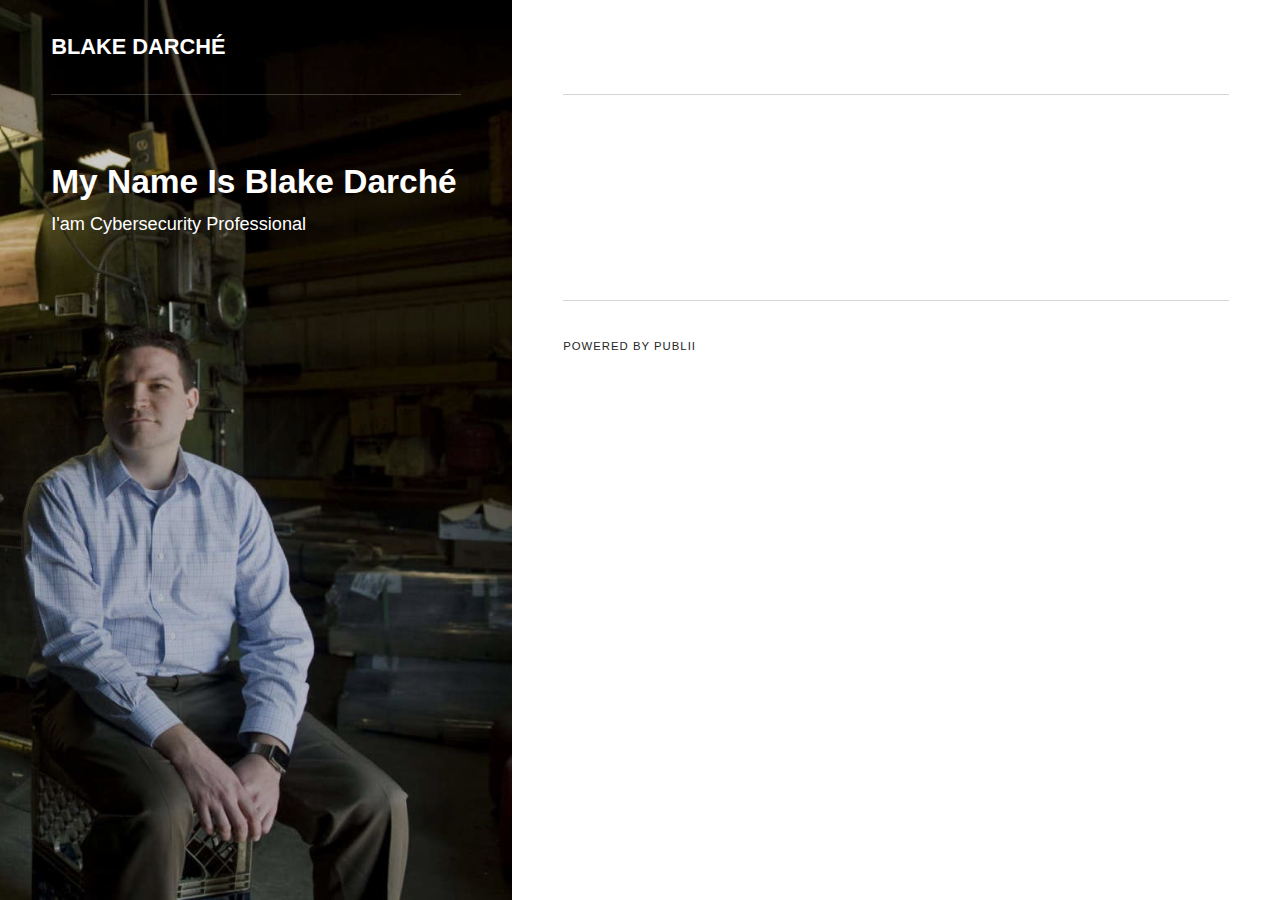
==== index.html @ a37360d8 "Updated from Publii" ====
<!DOCTYPE html><html lang="en"><head><meta charset="utf-8"><meta http-equiv="X-UA-Compatible" content="IE=edge"><meta name="viewport" content="width=device-width,initial-scale=1"><title>Blake Darché</title><meta name="generator" content="Publii Open-Source CMS for Static Site"><link rel="canonical" href="https://xreference.github.io/blakedarche.com/"><link rel="alternate" type="application/atom+xml" href="https://xreference.github.io/blakedarche.com/feed.xml"><link rel="alternate" type="application/json" href="https://xreference.github.io/blakedarche.com/feed.json"><meta property="og:title" content="Blake Darché"><meta property="og:site_name" content="Blake Darché"><meta property="og:description" content=""><meta property="og:url" content="https://xreference.github.io/blakedarche.com/"><meta property="og:type" content="website"><meta name="twitter:card" content="summary"><meta name="twitter:site" content="@BlakeDarche"><meta name="twitter:title" content="Blake Darché"><meta name="twitter:description" content=""><style>:root{--body-font:-apple-system,BlinkMacSystemFont,"Segoe UI",Roboto,Oxygen,Ubuntu,Cantarell,"Fira Sans","Droid Sans","Helvetica Neue",Arial,sans-serif,"Apple Color Emoji","Segoe UI Emoji","Segoe UI Symbol";--heading-font:var(--body-font);--logo-font:var(--body-font);--menu-font:var(--body-font)}</style><link rel="stylesheet" href="https://xreference.github.io/blakedarche.com/assets/css/style.css?v=791e624d4375f8bace87f67d56da6c22"><script type="application/ld+json">{"@context":"http://schema.org","@type":"Organization","name":"Blake Darché","url":"https://xreference.github.io/blakedarche.com/"}</script></head><body><div class="container js-container"><div class="content"><header class="top"><div class="top__item"><a class="logo" href="https://xreference.github.io/blakedarche.com/">Blake Darché</a></div><div class="top__item top__item--right"></div></header><main class="main"><div class="main__left"><figure class="hero"><img src="https://xreference.github.io/blakedarche.com/media/website/blog_home.jpg" srcset="https://xreference.github.io/blakedarche.com/media/website/responsive/blog_home-xs.jpg 300w, https://xreference.github.io/blakedarche.com/media/website/responsive/blog_home-sm.jpg 480w, https://xreference.github.io/blakedarche.com/media/website/responsive/blog_home-md.jpg 768w, https://xreference.github.io/blakedarche.com/media/website/responsive/blog_home-lg.jpg 1024w, https://xreference.github.io/blakedarche.com/media/website/responsive/blog_home-xl.jpg 1280w, https://xreference.github.io/blakedarche.com/media/website/responsive/blog_home-2xl.jpg 1600w" sizes="(min-width: 61.3125em) 50vw, 100vw" loading="eager" width="950" height="1344" alt=""></figure><header><h1>My Name Is Blake Darché</h1><p>I'am Cybersecurity Professional</p></header></div><div class="main__right feed"><div></div></div></main><footer class="footer"><div class="footer__copyright">Powered by Publii</div></footer></div></div><script defer="defer" src="https://xreference.github.io/blakedarche.com/assets/js/scripts.min.js?v=babd20e2a0a25821e63a0529c9feaae0"></script><script>var images = document.querySelectorAll('img[loading]');

        for (var i = 0; i < images.length; i++) {
            if (images[i].complete) {
                images[i].classList.add('is-loaded');
            } else {
                images[i].addEventListener('load', function () {
                    this.classList.add('is-loaded');
                }, false);
            }
        }</script></body></html>
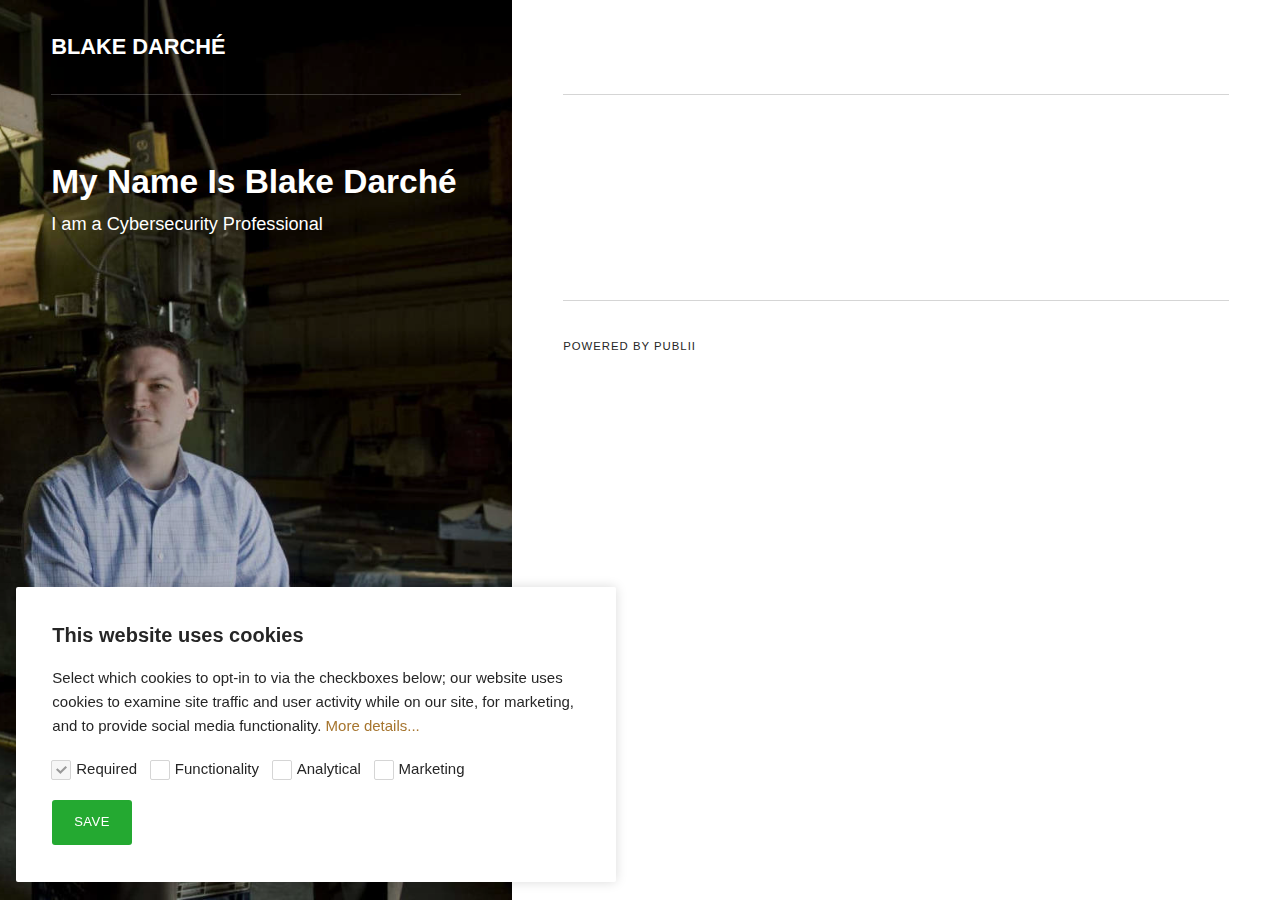
==== commit c1f673d9: "Updated from Publii" ====
--- a/index.html
+++ b/index.html
@@ -1,4 +1,4 @@
-<!DOCTYPE html><html lang="en"><head><meta charset="utf-8"><meta http-equiv="X-UA-Compatible" content="IE=edge"><meta name="viewport" content="width=device-width,initial-scale=1"><title>Blake Darché</title><meta name="generator" content="Publii Open-Source CMS for Static Site"><link rel="canonical" href="https://xreference.github.io/blakedarche.com/"><link rel="alternate" type="application/atom+xml" href="https://xreference.github.io/blakedarche.com/feed.xml"><link rel="alternate" type="application/json" href="https://xreference.github.io/blakedarche.com/feed.json"><meta property="og:title" content="Blake Darché"><meta property="og:site_name" content="Blake Darché"><meta property="og:description" content=""><meta property="og:url" content="https://xreference.github.io/blakedarche.com/"><meta property="og:type" content="website"><meta name="twitter:card" content="summary"><meta name="twitter:site" content="@BlakeDarche"><meta name="twitter:title" content="Blake Darché"><meta name="twitter:description" content=""><style>:root{--body-font:-apple-system,BlinkMacSystemFont,"Segoe UI",Roboto,Oxygen,Ubuntu,Cantarell,"Fira Sans","Droid Sans","Helvetica Neue",Arial,sans-serif,"Apple Color Emoji","Segoe UI Emoji","Segoe UI Symbol";--heading-font:var(--body-font);--logo-font:var(--body-font);--menu-font:var(--body-font)}</style><link rel="stylesheet" href="https://xreference.github.io/blakedarche.com/assets/css/style.css?v=791e624d4375f8bace87f67d56da6c22"><script type="application/ld+json">{"@context":"http://schema.org","@type":"Organization","name":"Blake Darché","url":"https://xreference.github.io/blakedarche.com/"}</script></head><body><div class="container js-container"><div class="content"><header class="top"><div class="top__item"><a class="logo" href="https://xreference.github.io/blakedarche.com/">Blake Darché</a></div><div class="top__item top__item--right"></div></header><main class="main"><div class="main__left"><figure class="hero"><img src="https://xreference.github.io/blakedarche.com/media/website/blog_home.jpg" srcset="https://xreference.github.io/blakedarche.com/media/website/responsive/blog_home-xs.jpg 300w, https://xreference.github.io/blakedarche.com/media/website/responsive/blog_home-sm.jpg 480w, https://xreference.github.io/blakedarche.com/media/website/responsive/blog_home-md.jpg 768w, https://xreference.github.io/blakedarche.com/media/website/responsive/blog_home-lg.jpg 1024w, https://xreference.github.io/blakedarche.com/media/website/responsive/blog_home-xl.jpg 1280w, https://xreference.github.io/blakedarche.com/media/website/responsive/blog_home-2xl.jpg 1600w" sizes="(min-width: 61.3125em) 50vw, 100vw" loading="eager" width="950" height="1344" alt=""></figure><header><h1>My Name Is Blake Darché</h1><p>I'am Cybersecurity Professional</p></header></div><div class="main__right feed"><div></div></div></main><footer class="footer"><div class="footer__copyright">Powered by Publii</div></footer></div></div><script defer="defer" src="https://xreference.github.io/blakedarche.com/assets/js/scripts.min.js?v=babd20e2a0a25821e63a0529c9feaae0"></script><script>var images = document.querySelectorAll('img[loading]');
+<!DOCTYPE html><html lang="en"><head><meta charset="utf-8"><meta http-equiv="X-UA-Compatible" content="IE=edge"><meta name="viewport" content="width=device-width,initial-scale=1"><title>Blake Darché</title><meta name="generator" content="Publii Open-Source CMS for Static Site"><link rel="canonical" href="https://xreference.github.io/blakedarche.com/"><link rel="alternate" type="application/atom+xml" href="https://xreference.github.io/blakedarche.com/feed.xml"><link rel="alternate" type="application/json" href="https://xreference.github.io/blakedarche.com/feed.json"><meta property="og:title" content="Blake Darché"><meta property="og:site_name" content="Blake Darché"><meta property="og:description" content=""><meta property="og:url" content="https://xreference.github.io/blakedarche.com/"><meta property="og:type" content="website"><meta name="twitter:card" content="summary"><meta name="twitter:site" content="@BlakeDarche"><meta name="twitter:title" content="Blake Darché"><meta name="twitter:description" content=""><style>:root{--body-font:-apple-system,BlinkMacSystemFont,"Segoe UI",Roboto,Oxygen,Ubuntu,Cantarell,"Fira Sans","Droid Sans","Helvetica Neue",Arial,sans-serif,"Apple Color Emoji","Segoe UI Emoji","Segoe UI Symbol";--heading-font:var(--body-font);--logo-font:var(--body-font);--menu-font:var(--body-font)}</style><link rel="stylesheet" href="https://xreference.github.io/blakedarche.com/assets/css/style.css?v=cbb90176c3e1dd19579c83314fa86809"><script type="application/ld+json">{"@context":"http://schema.org","@type":"Organization","name":"Blake Darché","url":"https://xreference.github.io/blakedarche.com/"}</script></head><body><div class="container js-container"><div class="content"><header class="top"><div class="top__item"><a class="logo" href="https://xreference.github.io/blakedarche.com/">Blake Darché</a></div><div class="top__item top__item--right"></div></header><main class="main"><div class="main__left"><figure class="hero"><img src="https://xreference.github.io/blakedarche.com/media/website/blog_home.jpg" srcset="https://xreference.github.io/blakedarche.com/media/website/responsive/blog_home-xs.jpg 300w, https://xreference.github.io/blakedarche.com/media/website/responsive/blog_home-sm.jpg 480w, https://xreference.github.io/blakedarche.com/media/website/responsive/blog_home-md.jpg 768w, https://xreference.github.io/blakedarche.com/media/website/responsive/blog_home-lg.jpg 1024w, https://xreference.github.io/blakedarche.com/media/website/responsive/blog_home-xl.jpg 1280w, https://xreference.github.io/blakedarche.com/media/website/responsive/blog_home-2xl.jpg 1600w" sizes="(min-width: 61.3125em) 50vw, 100vw" loading="eager" width="950" height="1344" alt=""></figure><header><h1>My Name Is Blake Darché</h1><p>I am a Cybersecurity Professional</p></header></div><div class="main__right feed"><div></div></div></main><footer class="footer"><div class="footer__copyright">Powered by Publii</div></footer></div></div><script defer="defer" src="https://xreference.github.io/blakedarche.com/assets/js/scripts.min.js?v=babd20e2a0a25821e63a0529c9feaae0"></script><script>var images = document.querySelectorAll('img[loading]');
 
         for (var i = 0; i < images.length; i++) {
             if (images[i].complete) {
@@ -8,4 +8,103 @@
                     this.classList.add('is-loaded');
                 }, false);
             }
-        }</script></body></html>+        }</script><div class="cookie-popup js-cookie-popup cookie-popup--uses-badge"><h2>This website uses cookies</h2><p>Select which cookies to opt-in to via the checkboxes below; our website uses cookies to examine site traffic and user activity while on our site, for marketing, and to provide social media functionality. <a href="#not-specified">More details...</a></p><form><input id="gdpr-necessary" name="gdpr-necessary" checked="checked" disabled="disabled" type="checkbox"> <label for="gdpr-necessary">Required</label> <input id="gdpr-functions" name="gdpr-functions" type="checkbox"> <label for="gdpr-functions">Functionality</label> <input id="gdpr-analytics" name="gdpr-analytics" type="checkbox"> <label for="gdpr-analytics">Analytical</label> <input id="gdpr-marketing" name="gdpr-marketing" type="checkbox"> <label for="gdpr-marketing">Marketing</label><p class="cookie-popup__save-wrapper"><button type="submit" class="cookie-popup__save">Save</button></p></form><span class="cookie-popup-label">Cookie Policy</span></div><script>(function() {
+                function addScript (src, inline) {
+                    var newScript = document.createElement('script');
+
+                    if (src) {
+                        newScript.setAttribute('src', src);
+                    }
+
+                    if (inline) {
+                        newScript.text = inline;
+                    }
+
+                    document.body.appendChild(newScript);
+                }
+
+                var popup = document.querySelector('.js-cookie-popup');
+                var checkboxes = popup.querySelectorAll('input[type="checkbox"]');
+                var save = popup.querySelector('button');
+                var currentConfig = localStorage.getItem('publii-gdpr-allowed-cookies');
+                var blockedScripts = document.querySelectorAll('script[type^="gdpr-blocker/"]');
+                
+
+                popup.addEventListener('click', function() {
+                    if (!popup.classList.contains('cookie-popup--is-sticky')) {
+                        popup.classList.add('cookie-popup--is-sticky');
+                    }
+                });
+
+                save.addEventListener('click', function(e) {
+                    e.preventDefault();
+                    e.stopPropagation();
+                    popup.classList.remove('cookie-popup--is-sticky');
+                    var allowedGroups = [];
+
+                    for (var i = 0; i < checkboxes.length; i++) {
+                        if (checkboxes[i].checked) {
+                            var groupName = checkboxes[i].getAttribute('name').replace('gdpr-', '');
+                            var scripts = document.querySelectorAll('script[type="gdpr-blocker/' + groupName + '"]');
+
+                            for (var j = 0; j < scripts.length; j++) {
+                                addScript(scripts[j].src, scripts[j].text);
+                            }
+
+                            allowedGroups.push(groupName);
+                        }
+                    }
+
+                    localStorage.setItem('publii-gdpr-allowed-cookies', allowedGroups.join(','));
+                    popup.classList.remove('cookie-popup--is-sticky');
+
+                    setTimeout(function () {
+                        if (currentConfig !== null) {
+                            window.location.reload();
+                        }
+                    }, 250);
+                });
+
+                if (currentConfig === null) {
+                    popup.classList.add('cookie-popup--is-sticky');
+                    var checkedGroups = popup.querySelectorAll('input[type="checkbox"]:checked');
+
+                    for (var i = 0; i < checkedGroups.length; i++) {
+                        var allowedGroup = checkedGroups[i].name.replace('gdpr-', '');
+
+                        if (allowedGroup !== '-' && allowedGroup !== '') {
+                            var scripts = document.querySelectorAll('script[type="gdpr-blocker/' + allowedGroup + '"]');
+
+                            for (var j = 0; j < scripts.length; j++) {
+                                addScript(scripts[j].src, scripts[j].text);
+                            }
+                        }
+                    }
+                } else {
+                    if (currentConfig !== '') {
+                        var allowedGroups = currentConfig.split(',');
+                        var checkedCheckboxes = popup.querySelectorAll('input[type="checkbox"]:checked');
+
+                        for (var j = 0; j < checkedCheckboxes.length; j++) {
+                            var name = checkedCheckboxes[j].name.replace('gdpr-', '');
+
+                            if (allowedGroups.indexOf(name) === -1) {
+                                checkedCheckboxes[j].checked = false;
+                            }
+                        }
+
+                        for (var i = 0; i < allowedGroups.length; i++) {
+                            var scripts = document.querySelectorAll('script[type="gdpr-blocker/' + allowedGroups[i] + '"]');
+                            var checkbox = popup.querySelector('input[type="checkbox"][name="gdpr-' + allowedGroups[i] + '"]');
+
+                            if (checkbox) {
+                                checkbox.checked = true;
+                            }
+
+                            for (var j = 0; j < scripts.length; j++) {
+                                addScript(scripts[j].src, scripts[j].text);
+                            }
+                        }
+                    }
+                }
+            })();</script></body></html>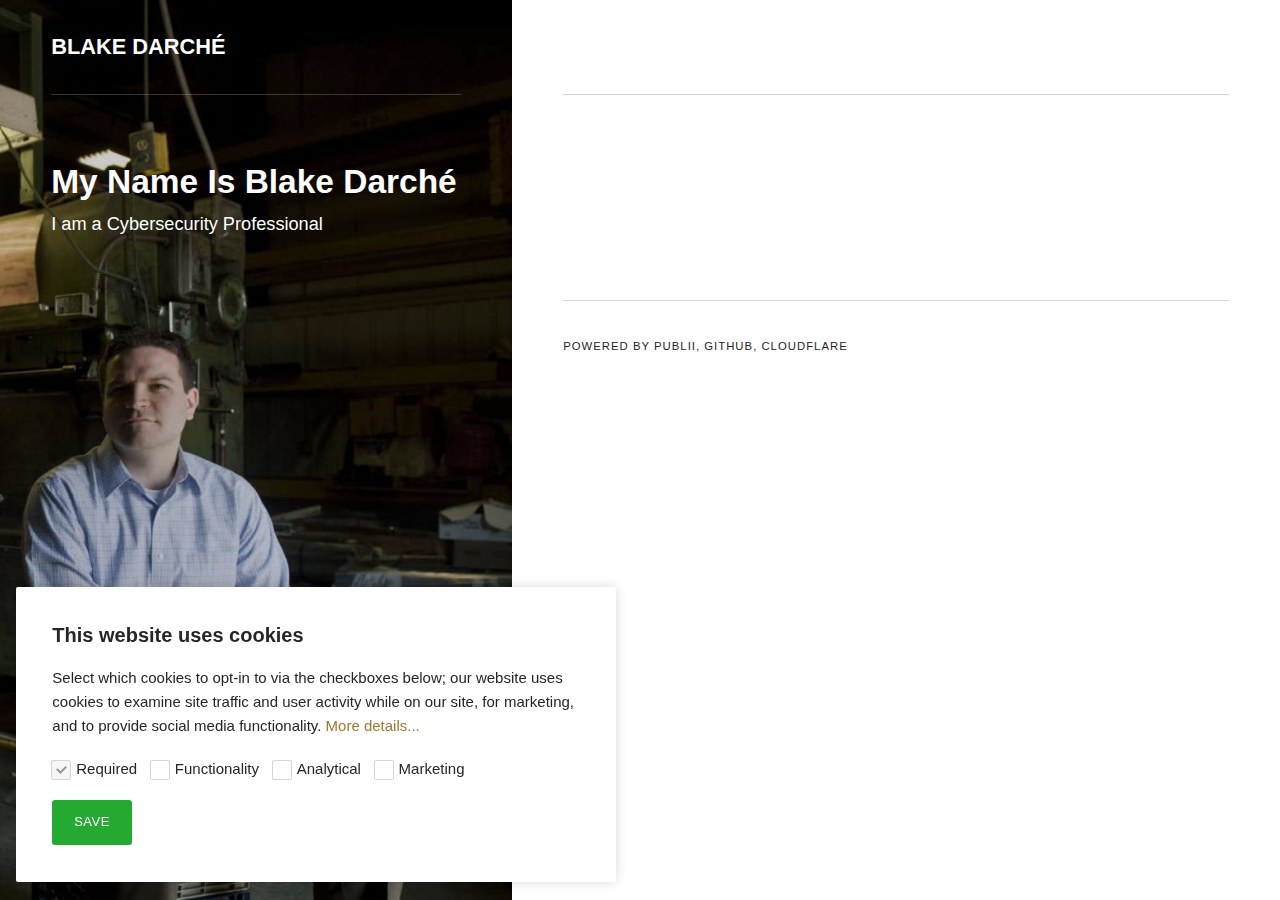
==== commit 470f59d7: "Updated from Publii" ====
--- a/index.html
+++ b/index.html
@@ -1,4 +1,4 @@
-<!DOCTYPE html><html lang="en"><head><meta charset="utf-8"><meta http-equiv="X-UA-Compatible" content="IE=edge"><meta name="viewport" content="width=device-width,initial-scale=1"><title>Blake Darché</title><meta name="generator" content="Publii Open-Source CMS for Static Site"><link rel="canonical" href="https://xreference.github.io/blakedarche.com/"><link rel="alternate" type="application/atom+xml" href="https://xreference.github.io/blakedarche.com/feed.xml"><link rel="alternate" type="application/json" href="https://xreference.github.io/blakedarche.com/feed.json"><meta property="og:title" content="Blake Darché"><meta property="og:site_name" content="Blake Darché"><meta property="og:description" content=""><meta property="og:url" content="https://xreference.github.io/blakedarche.com/"><meta property="og:type" content="website"><meta name="twitter:card" content="summary"><meta name="twitter:site" content="@BlakeDarche"><meta name="twitter:title" content="Blake Darché"><meta name="twitter:description" content=""><style>:root{--body-font:-apple-system,BlinkMacSystemFont,"Segoe UI",Roboto,Oxygen,Ubuntu,Cantarell,"Fira Sans","Droid Sans","Helvetica Neue",Arial,sans-serif,"Apple Color Emoji","Segoe UI Emoji","Segoe UI Symbol";--heading-font:var(--body-font);--logo-font:var(--body-font);--menu-font:var(--body-font)}</style><link rel="stylesheet" href="https://xreference.github.io/blakedarche.com/assets/css/style.css?v=cbb90176c3e1dd19579c83314fa86809"><script type="application/ld+json">{"@context":"http://schema.org","@type":"Organization","name":"Blake Darché","url":"https://xreference.github.io/blakedarche.com/"}</script></head><body><div class="container js-container"><div class="content"><header class="top"><div class="top__item"><a class="logo" href="https://xreference.github.io/blakedarche.com/">Blake Darché</a></div><div class="top__item top__item--right"></div></header><main class="main"><div class="main__left"><figure class="hero"><img src="https://xreference.github.io/blakedarche.com/media/website/blog_home.jpg" srcset="https://xreference.github.io/blakedarche.com/media/website/responsive/blog_home-xs.jpg 300w, https://xreference.github.io/blakedarche.com/media/website/responsive/blog_home-sm.jpg 480w, https://xreference.github.io/blakedarche.com/media/website/responsive/blog_home-md.jpg 768w, https://xreference.github.io/blakedarche.com/media/website/responsive/blog_home-lg.jpg 1024w, https://xreference.github.io/blakedarche.com/media/website/responsive/blog_home-xl.jpg 1280w, https://xreference.github.io/blakedarche.com/media/website/responsive/blog_home-2xl.jpg 1600w" sizes="(min-width: 61.3125em) 50vw, 100vw" loading="eager" width="950" height="1344" alt=""></figure><header><h1>My Name Is Blake Darché</h1><p>I am a Cybersecurity Professional</p></header></div><div class="main__right feed"><div></div></div></main><footer class="footer"><div class="footer__copyright">Powered by Publii</div></footer></div></div><script defer="defer" src="https://xreference.github.io/blakedarche.com/assets/js/scripts.min.js?v=babd20e2a0a25821e63a0529c9feaae0"></script><script>var images = document.querySelectorAll('img[loading]');
+<!DOCTYPE html><html lang="en"><head><meta charset="utf-8"><meta http-equiv="X-UA-Compatible" content="IE=edge"><meta name="viewport" content="width=device-width,initial-scale=1"><title>Blake Darché</title><meta name="generator" content="Publii Open-Source CMS for Static Site"><link rel="canonical" href="https://xreference.github.io/blakedarche.com/"><link rel="alternate" type="application/atom+xml" href="https://xreference.github.io/blakedarche.com/feed.xml"><link rel="alternate" type="application/json" href="https://xreference.github.io/blakedarche.com/feed.json"><meta property="og:title" content="Blake Darché"><meta property="og:site_name" content="Blake Darché"><meta property="og:description" content=""><meta property="og:url" content="https://xreference.github.io/blakedarche.com/"><meta property="og:type" content="website"><meta name="twitter:card" content="summary"><meta name="twitter:site" content="@BlakeDarche"><meta name="twitter:title" content="Blake Darché"><meta name="twitter:description" content=""><style>:root{--body-font:-apple-system,BlinkMacSystemFont,"Segoe UI",Roboto,Oxygen,Ubuntu,Cantarell,"Fira Sans","Droid Sans","Helvetica Neue",Arial,sans-serif,"Apple Color Emoji","Segoe UI Emoji","Segoe UI Symbol";--heading-font:var(--body-font);--logo-font:var(--body-font);--menu-font:var(--body-font)}</style><link rel="stylesheet" href="https://xreference.github.io/blakedarche.com/assets/css/style.css?v=cbb90176c3e1dd19579c83314fa86809"><script type="application/ld+json">{"@context":"http://schema.org","@type":"Organization","name":"Blake Darché","url":"https://xreference.github.io/blakedarche.com/","sameAs":["https://twitter.com/blakedarche","https://www.linkedin.com/in/blakedarche/"]}</script></head><body><div class="container js-container"><div class="content"><header class="top"><div class="top__item"><a class="logo" href="https://xreference.github.io/blakedarche.com/">Blake Darché</a></div><div class="top__item top__item--right"></div></header><main class="main"><div class="main__left"><figure class="hero"><img src="https://xreference.github.io/blakedarche.com/media/website/blog_home.jpg" srcset="https://xreference.github.io/blakedarche.com/media/website/responsive/blog_home-xs.jpg 300w, https://xreference.github.io/blakedarche.com/media/website/responsive/blog_home-sm.jpg 480w, https://xreference.github.io/blakedarche.com/media/website/responsive/blog_home-md.jpg 768w, https://xreference.github.io/blakedarche.com/media/website/responsive/blog_home-lg.jpg 1024w, https://xreference.github.io/blakedarche.com/media/website/responsive/blog_home-xl.jpg 1280w, https://xreference.github.io/blakedarche.com/media/website/responsive/blog_home-2xl.jpg 1600w" sizes="(min-width: 61.3125em) 50vw, 100vw" loading="eager" width="950" height="1344" alt=""></figure><header><h1>My Name Is Blake Darché</h1><p>I am a Cybersecurity Professional</p></header></div><div class="main__right feed"><div></div></div></main><footer class="footer"><div class="footer__social"><a href="https://twitter.com/blakedarche" class="twitter" aria-label="Twitter"><svg class="icon"><use xlink:href="https://xreference.github.io/blakedarche.com/assets/svg/svg-map.svg#twitter"/></svg> </a><a href="https://www.linkedin.com/in/blakedarche/" class="linkedin" aria-label="LinkedIn"><svg class="icon"><use xlink:href="https://xreference.github.io/blakedarche.com/assets/svg/svg-map.svg#linkedin"/></svg></a></div><div class="footer__copyright">Powered by Publii, GitHub, CloudFlare</div></footer></div></div><script defer="defer" src="https://xreference.github.io/blakedarche.com/assets/js/scripts.min.js?v=babd20e2a0a25821e63a0529c9feaae0"></script><script>var images = document.querySelectorAll('img[loading]');
 
         for (var i = 0; i < images.length; i++) {
             if (images[i].complete) {
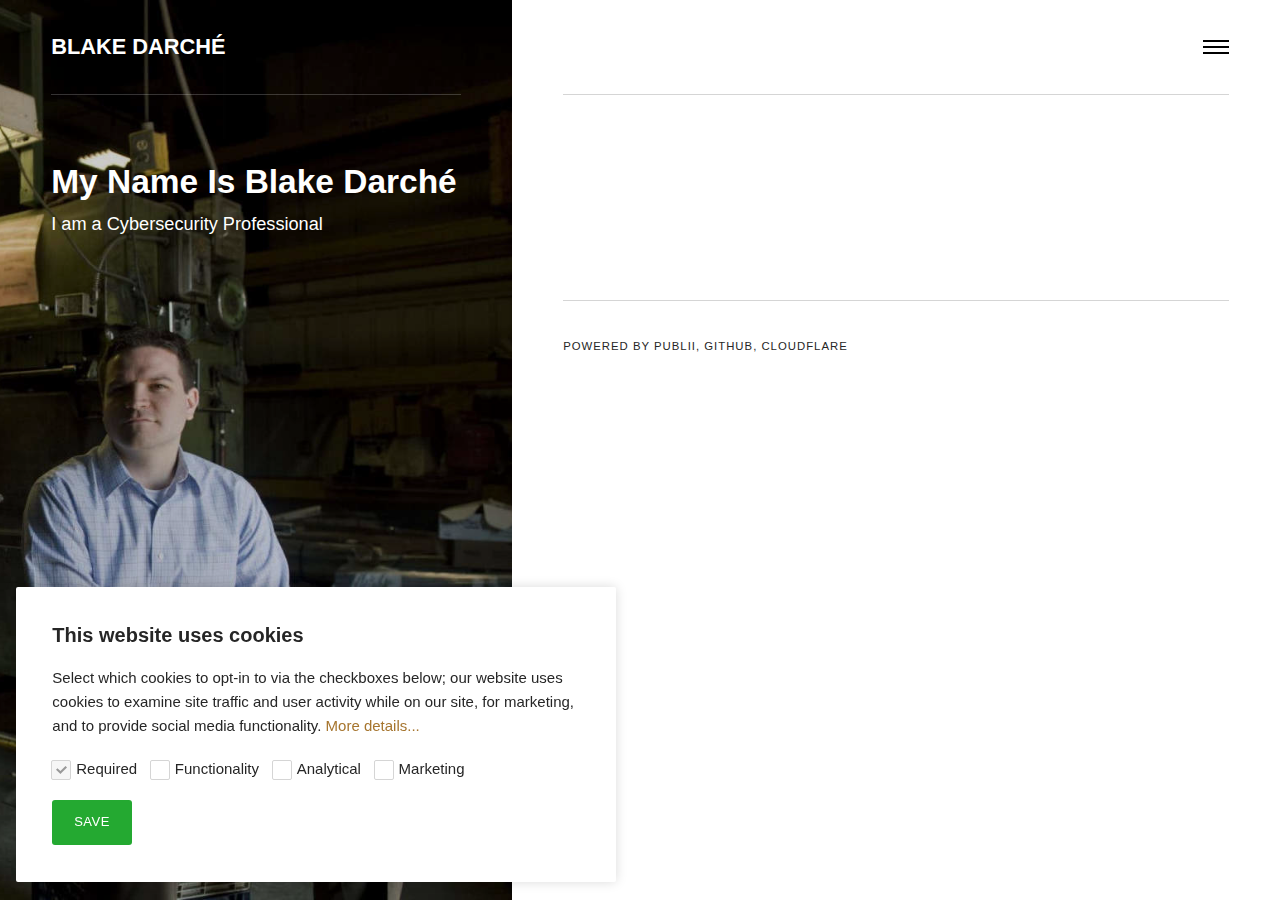
==== commit d33d88a7: "Updated from Publii" ====
--- a/index.html
+++ b/index.html
@@ -1,4 +1,4 @@
-<!DOCTYPE html><html lang="en"><head><meta charset="utf-8"><meta http-equiv="X-UA-Compatible" content="IE=edge"><meta name="viewport" content="width=device-width,initial-scale=1"><title>Blake Darché</title><meta name="generator" content="Publii Open-Source CMS for Static Site"><link rel="canonical" href="https://xreference.github.io/blakedarche.com/"><link rel="alternate" type="application/atom+xml" href="https://xreference.github.io/blakedarche.com/feed.xml"><link rel="alternate" type="application/json" href="https://xreference.github.io/blakedarche.com/feed.json"><meta property="og:title" content="Blake Darché"><meta property="og:site_name" content="Blake Darché"><meta property="og:description" content=""><meta property="og:url" content="https://xreference.github.io/blakedarche.com/"><meta property="og:type" content="website"><meta name="twitter:card" content="summary"><meta name="twitter:site" content="@BlakeDarche"><meta name="twitter:title" content="Blake Darché"><meta name="twitter:description" content=""><style>:root{--body-font:-apple-system,BlinkMacSystemFont,"Segoe UI",Roboto,Oxygen,Ubuntu,Cantarell,"Fira Sans","Droid Sans","Helvetica Neue",Arial,sans-serif,"Apple Color Emoji","Segoe UI Emoji","Segoe UI Symbol";--heading-font:var(--body-font);--logo-font:var(--body-font);--menu-font:var(--body-font)}</style><link rel="stylesheet" href="https://xreference.github.io/blakedarche.com/assets/css/style.css?v=cbb90176c3e1dd19579c83314fa86809"><script type="application/ld+json">{"@context":"http://schema.org","@type":"Organization","name":"Blake Darché","url":"https://xreference.github.io/blakedarche.com/","sameAs":["https://twitter.com/blakedarche","https://www.linkedin.com/in/blakedarche/"]}</script></head><body><div class="container js-container"><div class="content"><header class="top"><div class="top__item"><a class="logo" href="https://xreference.github.io/blakedarche.com/">Blake Darché</a></div><div class="top__item top__item--right"></div></header><main class="main"><div class="main__left"><figure class="hero"><img src="https://xreference.github.io/blakedarche.com/media/website/blog_home.jpg" srcset="https://xreference.github.io/blakedarche.com/media/website/responsive/blog_home-xs.jpg 300w, https://xreference.github.io/blakedarche.com/media/website/responsive/blog_home-sm.jpg 480w, https://xreference.github.io/blakedarche.com/media/website/responsive/blog_home-md.jpg 768w, https://xreference.github.io/blakedarche.com/media/website/responsive/blog_home-lg.jpg 1024w, https://xreference.github.io/blakedarche.com/media/website/responsive/blog_home-xl.jpg 1280w, https://xreference.github.io/blakedarche.com/media/website/responsive/blog_home-2xl.jpg 1600w" sizes="(min-width: 61.3125em) 50vw, 100vw" loading="eager" width="950" height="1344" alt=""></figure><header><h1>My Name Is Blake Darché</h1><p>I am a Cybersecurity Professional</p></header></div><div class="main__right feed"><div></div></div></main><footer class="footer"><div class="footer__social"><a href="https://twitter.com/blakedarche" class="twitter" aria-label="Twitter"><svg class="icon"><use xlink:href="https://xreference.github.io/blakedarche.com/assets/svg/svg-map.svg#twitter"/></svg> </a><a href="https://www.linkedin.com/in/blakedarche/" class="linkedin" aria-label="LinkedIn"><svg class="icon"><use xlink:href="https://xreference.github.io/blakedarche.com/assets/svg/svg-map.svg#linkedin"/></svg></a></div><div class="footer__copyright">Powered by Publii, GitHub, CloudFlare</div></footer></div></div><script defer="defer" src="https://xreference.github.io/blakedarche.com/assets/js/scripts.min.js?v=babd20e2a0a25821e63a0529c9feaae0"></script><script>var images = document.querySelectorAll('img[loading]');
+<!DOCTYPE html><html lang="en"><head><meta charset="utf-8"><meta http-equiv="X-UA-Compatible" content="IE=edge"><meta name="viewport" content="width=device-width,initial-scale=1"><title>Blake Darché</title><meta name="generator" content="Publii Open-Source CMS for Static Site"><link rel="canonical" href="https://xreference.github.io/blakedarche.com/"><link rel="alternate" type="application/atom+xml" href="https://xreference.github.io/blakedarche.com/feed.xml"><link rel="alternate" type="application/json" href="https://xreference.github.io/blakedarche.com/feed.json"><meta property="og:title" content="Blake Darché"><meta property="og:site_name" content="Blake Darché"><meta property="og:description" content=""><meta property="og:url" content="https://xreference.github.io/blakedarche.com/"><meta property="og:type" content="website"><meta name="twitter:card" content="summary"><meta name="twitter:site" content="@BlakeDarche"><meta name="twitter:title" content="Blake Darché"><meta name="twitter:description" content=""><style>:root{--body-font:-apple-system,BlinkMacSystemFont,"Segoe UI",Roboto,Oxygen,Ubuntu,Cantarell,"Fira Sans","Droid Sans","Helvetica Neue",Arial,sans-serif,"Apple Color Emoji","Segoe UI Emoji","Segoe UI Symbol";--heading-font:var(--body-font);--logo-font:var(--body-font);--menu-font:var(--body-font)}</style><link rel="stylesheet" href="https://xreference.github.io/blakedarche.com/assets/css/style.css?v=cbb90176c3e1dd19579c83314fa86809"><script type="application/ld+json">{"@context":"http://schema.org","@type":"Organization","name":"Blake Darché","url":"https://xreference.github.io/blakedarche.com/","sameAs":["https://twitter.com/blakedarche","https://www.linkedin.com/in/blakedarche/"]}</script></head><body><div class="container js-container"><nav class="menu"><ul class="navbar__menu"></ul></nav><div class="content"><header class="top"><div class="top__item"><a class="logo" href="https://xreference.github.io/blakedarche.com/">Blake Darché</a></div><div class="top__item top__item--right"><button class="menu-toggle js-menu-toggle" aria-label="Menu" aria-expanded="false"><span class="menu-toggle-box"><span class="menu-toggle-inner">Menu</span></span></button></div></header><main class="main"><div class="main__left"><figure class="hero"><img src="https://xreference.github.io/blakedarche.com/media/website/blog_home.jpg" srcset="https://xreference.github.io/blakedarche.com/media/website/responsive/blog_home-xs.jpg 300w, https://xreference.github.io/blakedarche.com/media/website/responsive/blog_home-sm.jpg 480w, https://xreference.github.io/blakedarche.com/media/website/responsive/blog_home-md.jpg 768w, https://xreference.github.io/blakedarche.com/media/website/responsive/blog_home-lg.jpg 1024w, https://xreference.github.io/blakedarche.com/media/website/responsive/blog_home-xl.jpg 1280w, https://xreference.github.io/blakedarche.com/media/website/responsive/blog_home-2xl.jpg 1600w" sizes="(min-width: 61.3125em) 50vw, 100vw" loading="eager" width="950" height="1344" alt=""></figure><header><h1>My Name Is Blake Darché</h1><p>I am a Cybersecurity Professional</p></header></div><div class="main__right feed"><div></div></div></main><footer class="footer"><div class="footer__social"><a href="https://twitter.com/blakedarche" class="twitter" aria-label="Twitter"><svg class="icon"><use xlink:href="https://xreference.github.io/blakedarche.com/assets/svg/svg-map.svg#twitter"/></svg> </a><a href="https://www.linkedin.com/in/blakedarche/" class="linkedin" aria-label="LinkedIn"><svg class="icon"><use xlink:href="https://xreference.github.io/blakedarche.com/assets/svg/svg-map.svg#linkedin"/></svg></a></div><div class="footer__copyright">Powered by Publii, GitHub, CloudFlare</div></footer></div></div><script defer="defer" src="https://xreference.github.io/blakedarche.com/assets/js/scripts.min.js?v=babd20e2a0a25821e63a0529c9feaae0"></script><script>var images = document.querySelectorAll('img[loading]');
 
         for (var i = 0; i < images.length; i++) {
             if (images[i].complete) {
